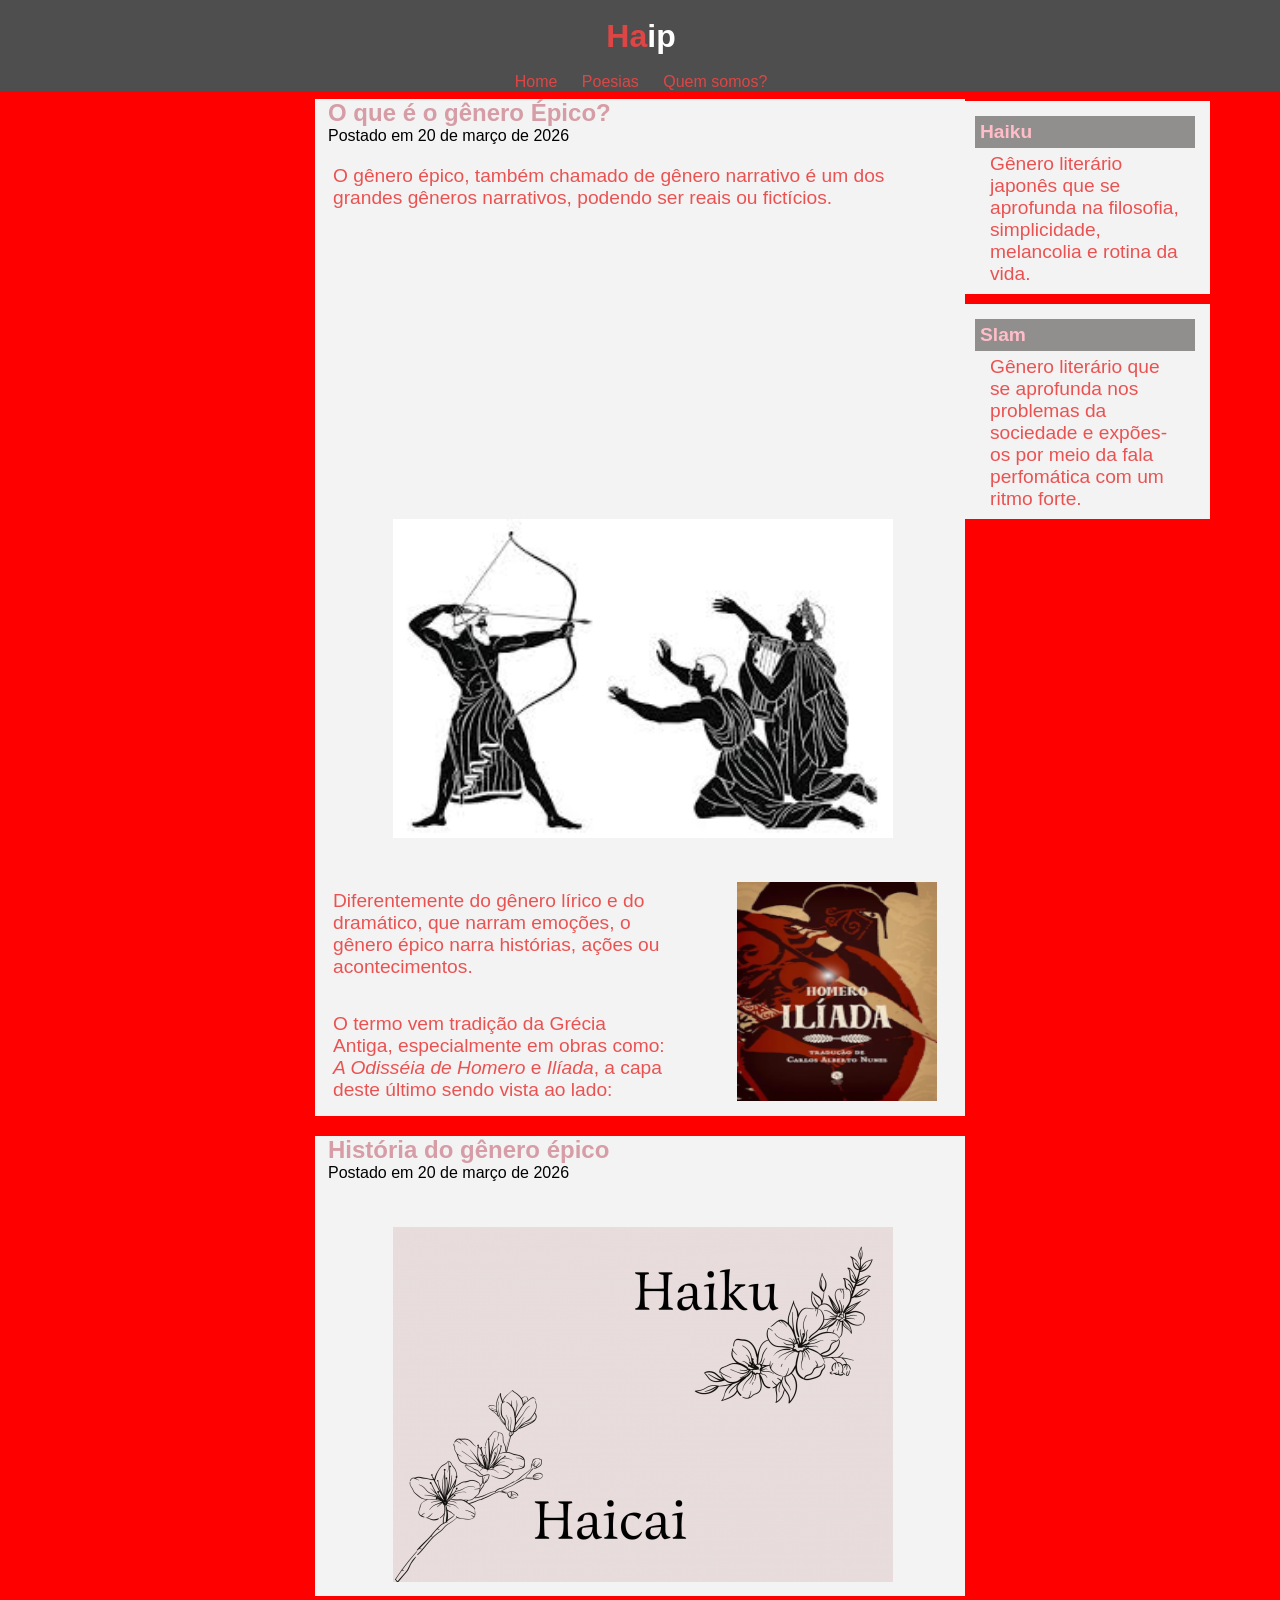
==== epico.html @ 8a3ad2b1 "Update 1 22/03/26 Terminei a página Haikujp e comecei a página épico. SEGUIMOS!" ====
<!DOCTYPE html>
<html lang="pt-br">
<head>
    <meta charset="UTF-8">
    <meta name="viewport" content="width=device-width, initial-scale=1.0">
    <title>Haip - Épico</title>
    <link rel="stylesheet" href="style.css">
</head>
<body>
    <!-- Início cabeçalho -->
    <div id=cabeçalho>
        <div id="nome">
              <a href="index.html"> <h1 > Ha<span class="branco">ip</span></h1></a>             
        </div>
    
        <nav class="links">
            <a href="index.html"> Home</a> 
            <a href="poesias.html">Poesias</a> 
            <a href="quem.html">Quem somos?</a> 
        </nav>
   </div>
       <!-- Fim cabeçalho -->

       <!-- Inicio barra lateral -->
        
    <div class="barra-lateral">      
            <div>
                <div class="box" >
                    <a href="epico.html">
                        <h3>Haiku</h3>
                    
                    
                    
                        <p class="box">Gênero literário japonês que se aprofunda na filosofia, simplicidade, melancolia e rotina da vida.</p></a>   
                    </a>    
                </div>   
            </div>
    </div>       

        <div class="barra-lateral2">      
            <div>
                <div class="box" >
                    <a href="epico.html">
                        <h3>Slam</h3>
                    
                    
                    
                        <p class="box">Gênero literário que se aprofunda nos problemas da sociedade e expões-os por meio da fala perfomática com um ritmo forte.</p></a>   
                    </a>    
                </div>   
            </div>
    </div>       

        <!-- Fim barra lateral -->


   <!-- Inicio Conteúdo -->
   <main class="conteudo">

        <div class="postagem">
                <h2>O que é o gênero Épico? </h2>
                <span class="data">Postado em 20 de março de 2026</span>
                <p class="espaco texto">O gênero épico, também chamado de gênero narrativo é um dos grandes gêneros narrativos, podendo ser reais ou fictícios.</p>
                                <picture>
                    <source media="(max-width: )" srcset="" sizes="100%">
                    <img src="imagens/épico1.jpg" alt="Época do Épico">
                </picture> <br>

                <!-- Livros -->

                <picture>
                    <source media="(max-width: )" srcset="" sizes="100%">
                    <img id="livro" src="imagens/livro.png" alt="Época do Épico">
                </picture> <br>
                <p >Diferentemente do gênero lírico e do dramático, que narram emoções,  o gênero épico narra histórias, ações ou acontecimentos. </p>
                 
                <p>O termo vem tradição da Grécia Antiga, especialmente em obras como:<em> A Odisséia de Homero</em> e <em>Ilíada</em>, a capa deste último sendo vista ao lado:</p>
               
        </div>
    </main>    

 <main class="conteudo">

        <div class="postagem2"> 
                 <h2>História do gênero épico</h2>
            <span class="data">Postado em 20 de março de 2026</span>
            <p class="espaco"></p>
            <img src="imagens/Haiku2.png" alt="Haiku no Brasil"></a>
        </div>
          
    </main> 
      <!-- Fim Conteúdo -->

      

</body>
</html>
---- style.css ----
*{
    margin:0px;
    padding:0px;
    font-family: Arial, Helvetica, sans-serif;
   
}
body{
  
    background: rgb(255, 0, 0);
    font-size: 16px;
}
/* ********************************** */
/* inicio Cabeçalho */

#cabeçalho{
     background: rgb(78, 78, 78);
     padding: 0px 0px 0px 2px;
     
}

.box a {
    text-decoration: none;
}

#cabeçalho a{
    text-decoration: none;
    padding: 10px;
    margin-top:10px;
    color:rgba(233, 69, 69, 0.925);
}

#nome, .links{
    text-align: center;
    color:rgba(241, 27, 27, 0.925);
   }


 .branco{
    color:white;
    
}


#cabeçalho a:hover{
    background: 20px whitesmoke;
    padding: 1px;
}   




/* ******************** */
/* fim Cabeçalho */

/* **************************************** */

/* inicio barra lateral */

.barra-lateral{
        width: 250px;
        float: right;
        background: rgb(243, 243, 243);
        margin: 10px 70px 0px;
        padding: 10px 0px;
         }

.barra-lateral2{
        width: 250px;
        float:  right;
        clear: right;
        background: rgb(243, 243, 243);
        margin: 10px 70px 0px;
        padding: 10px 0px;
    }

 h3{
    background-color: rgb(145, 142, 142);
    padding:5px;
    font-size: 1.2em;
    color: rgb(255, 189, 199);
    }

.box{ 
     background: rgb(243, 243, 243);
    margin: 0px 10px;
    padding: 5px;
    height: 40px;
    display:inline-block;
}



/* Fim barra lateral */
/*  *****************************************/
/* Início conteúdo */

h2, p{
    color: rgb(214, 157, 166);
    margin-left:5px;    
}



.conteudo{
    width: 650px;
    background:rgb(243, 243, 243);
    margin:0 auto;
    
}

.postagem, .postagem2{
    margin: 8px;
    margin-bottom:20px;
    
}


.postagem a, .postagem2 a{
    color:  rgba(233, 69, 69, 0.925);
    text-decoration: none;
    padding: 10px;
    margin: 0px 0px 0px 20px;
}


a:hover p{
  color: rgb(14, 14, 163);  
}

p{
    font-size: 1.2em;
    color: rgba(233, 69, 69, 0.925);    
    margin: 10px;
}

.espaco{
    margin: 10px;
}

.data {
  color: black;
   margin-left:5px;    
}

.postagem p, .postagem2 p{
    padding:10px 0 0 0;
    padding-bottom: 15px;
}

img{
    padding-left: 70px;
    width:500px;
    margin-bottom: 10px;
}

/* Fim de Conteudo */
/* **************************** */

/* Página Japão */

ul{
    text-decoration: none;
    
}

li{
   font-size: 20px; 
   color:brown; 
}

.imgjp{
    float: right;
    height: 250px;
    width:300px;
    padding: 0 10px 0 0;
    margin-left: 20px;
}

.imgjp2{
    height: 250px;
    width:300px;
    padding: 10px 10px 0 10px;
    float: left;
}

h2.pad{
    padding-top: 20px;
}
/* Fim pag JP */
/* ******************************** */

/* Início pag épico */

#livro{
    width: 200px;
    height:219px;
    float:right;
    margin-top: 30px;
    margin-right:20px;
}

/* Fim pag épico */
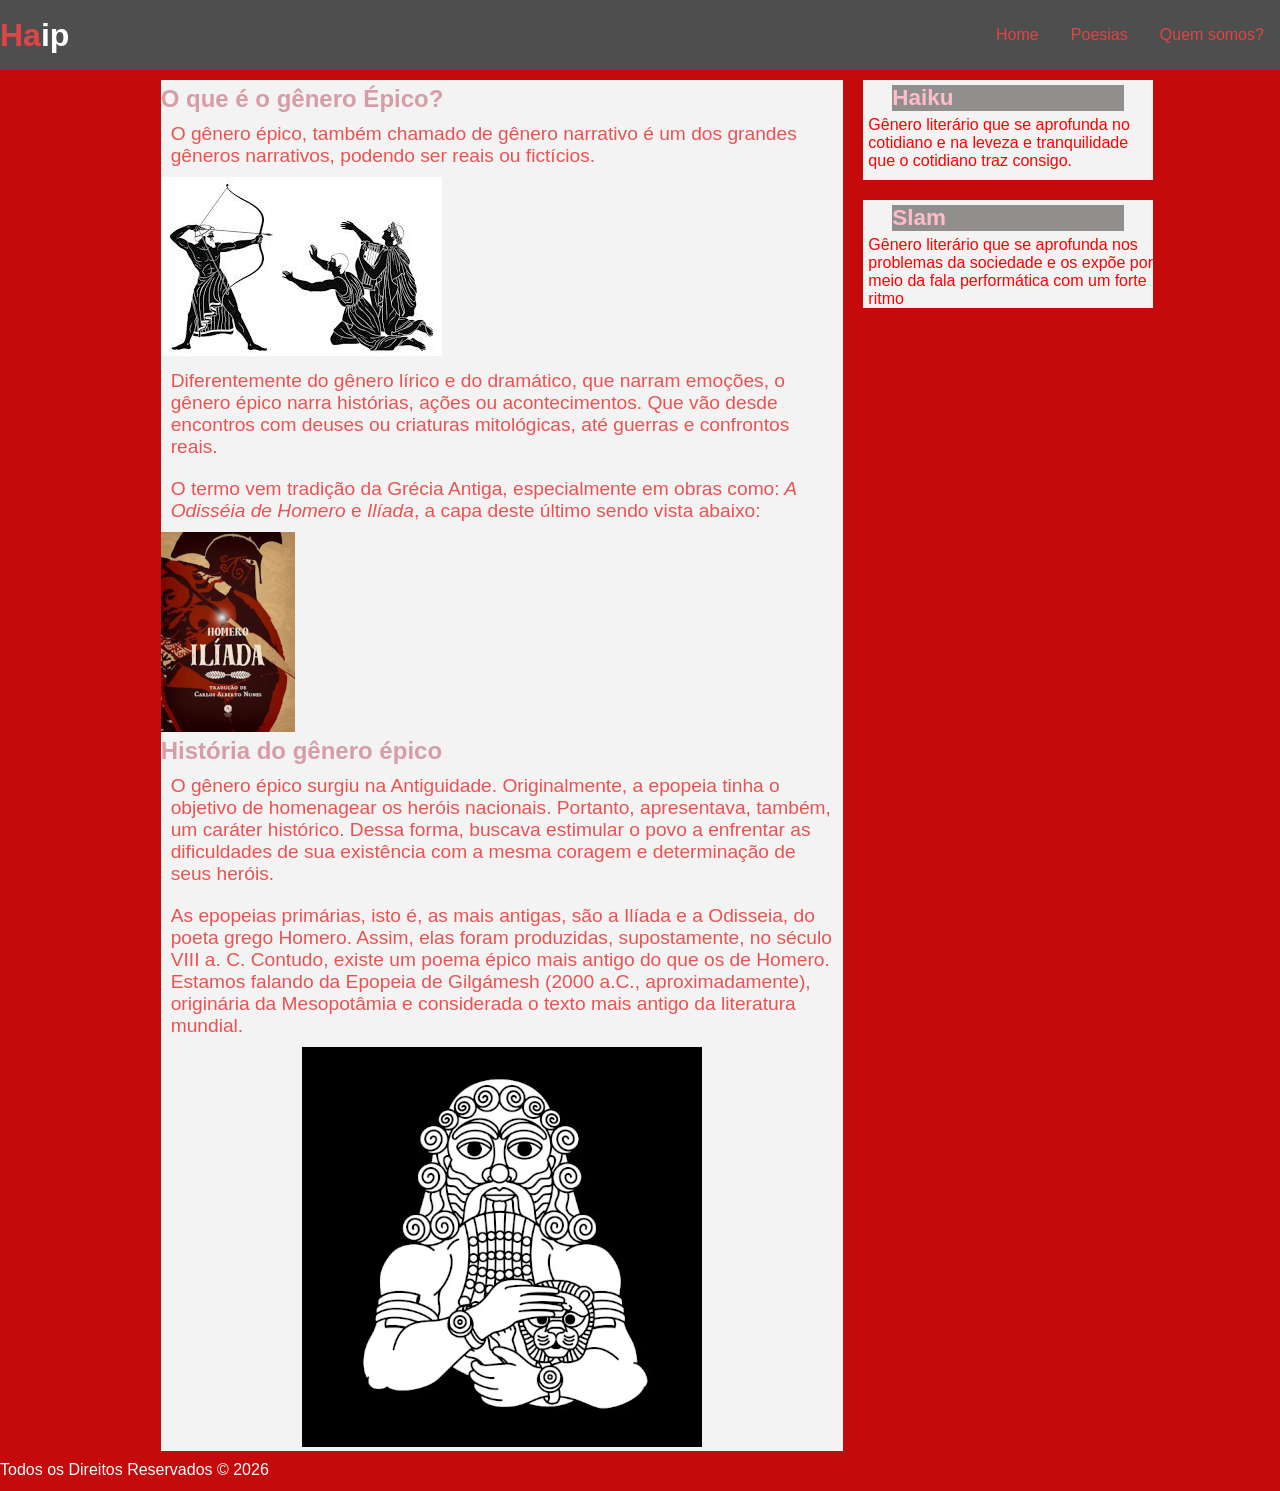
==== commit 6828ffd4: "FINAL? Terminei o site" ====
--- a/epico.html
+++ b/epico.html
@@ -3,95 +3,91 @@
 <head>
     <meta charset="UTF-8">
     <meta name="viewport" content="width=device-width, initial-scale=1.0">
-    <title>Haip - Épico</title>
+    <title>Haiku no Japão</title>
     <link rel="stylesheet" href="style.css">
+    <link rel="shortcut icon" href="imagens/sakura.ico" type="image/x-icon">
 </head>
 <body>
-    <!-- Início cabeçalho -->
-    <div id=cabeçalho>
-        <div id="nome">
-              <a href="index.html"> <h1 > Ha<span class="branco">ip</span></h1></a>             
-        </div>
-    
-        <nav class="links">
-            <a href="index.html"> Home</a> 
-            <a href="poesias.html">Poesias</a> 
-            <a href="quem.html">Quem somos?</a> 
-        </nav>
-   </div>
-       <!-- Fim cabeçalho -->
+     <div class="container">
+        <!-- Início Cabeçalho  -->
+        <header>
+            <h1>
+                <a href="index.html"> <span id="ha">Ha</span><span id="ip">ip</span></a>
+            </h1>
+            <nav>  
+                <a href="index.html" target="_self">Home </a>
+                <a href="poesias.html" target="_self">Poesias </a>
+                <a href="quem.html" target="_self">Quem somos?</a>
+            </nav>
+        </header>
+        <!-- Fim Cabeçalho -->
 
-       <!-- Inicio barra lateral -->
-        
-    <div class="barra-lateral">      
-            <div>
-                <div class="box" >
-                    <a href="epico.html">
-                        <h3>Haiku</h3>
-                    
-                    
-                    
-                        <p class="box">Gênero literário japonês que se aprofunda na filosofia, simplicidade, melancolia e rotina da vida.</p></a>   
-                    </a>    
-                </div>   
+        <!-- Início Lateral  -->
+        <aside>
+            <!-- Início box 1 -->
+            <div class="box1">
+                        <div class="titulo">
+                            <h3>Haiku</h3>
+                        </div>
+                    <a href="haikujp.html" target="_self">
+                        <div class="textolateral">
+                            <p>Gênero literário que se aprofunda no cotidiano e na leveza e tranquilidade que o cotidiano traz consigo.</p>
+                        </div>
+                    </a>
             </div>
-    </div>       
+            <!-- Fim box 1 -->
 
-        <div class="barra-lateral2">      
-            <div>
-                <div class="box" >
-                    <a href="epico.html">
+            <!-- Início box 2 -->
+             <div class="box2">
+                    <div class="titulo">
                         <h3>Slam</h3>
-                    
-                    
-                    
-                        <p class="box">Gênero literário que se aprofunda nos problemas da sociedade e expões-os por meio da fala perfomática com um ritmo forte.</p></a>   
-                    </a>    
-                </div>   
+                    </div>
+                    <a href="slam.html" target="_self">
+                        <div class="textolateral">
+                            <p>Gênero literário que se aprofunda nos problemas da sociedade e os expõe por meio da fala performática com um forte ritmo</p>
+                        </div>
+                    </a>
+            </div> 
+            <!-- Fim box 2 -->
+        </aside> <!--fim Lateral-->
+        <main>
+            <div class="conteudo">
+                <h2>O que é o gênero Épico? </h2>
+                <p class="texto">
+                    O gênero épico, também chamado de gênero narrativo é um dos grandes gêneros narrativos, podendo ser reais ou fictícios.
+                </p>
+                <div class="imagens">
+                    <picture>
+                        <img src="imagens/épico1.jpg" alt="Exemplo de imagens grega">
+                    </picture>
+                </div>
+                <p class="texto">
+                    Diferentemente do gênero lírico e do dramático, que narram emoções, o gênero épico narra histórias, ações ou acontecimentos. Que vão desde encontros com deuses ou criaturas mitológicas, até guerras e confrontos reais.
+                </p>
+
+                <p class="texto">
+                    O termo vem tradição da Grécia Antiga, especialmente em obras como:<em> A Odisséia de Homero</em> e <em>Ilíada</em>, a capa deste último sendo vista abaixo:
+                    <div class="imagens">
+                        <picture style="display: flex;">
+                            <img src="imagens/livro.png" alt="capa de Ilíada">
+                        </picture>
+                    </div>
+                </p>
+                <h2>História do gênero épico</h2>
+                <P class="texto">
+                    O gênero épico surgiu na Antiguidade. Originalmente, a epopeia tinha o objetivo de homenagear os heróis nacionais. Portanto, apresentava, também, um caráter histórico. Dessa forma, buscava estimular o povo a enfrentar as dificuldades de sua existência com a mesma coragem e determinação de seus heróis.
+                </P>
+
+                <p class="texto">
+                    As epopeias primárias, isto é, as mais antigas, são a Ilíada e a Odisseia, do poeta grego Homero. Assim, elas foram produzidas, supostamente, no século VIII a. C. Contudo, existe um poema épico mais antigo do que os de Homero. Estamos falando da Epopeia de Gilgámesh (2000 a.C., aproximadamente), originária da Mesopotâmia e considerada o texto mais antigo da literatura mundial.
+                </p>
+                <div class="imagem">
+                    <picture>
+                        <source media="(max-width:360px )" srcset="imagens/gilgamesh-p.webp">
+                        <img src="imagens/gilgamesh-g.webp" alt="">
+                    </picture>
+                </div>
             </div>
-    </div>       
-
-        <!-- Fim barra lateral -->
-
-
-   <!-- Inicio Conteúdo -->
-   <main class="conteudo">
-
-        <div class="postagem">
-                <h2>O que é o gênero Épico? </h2>
-                <span class="data">Postado em 20 de março de 2026</span>
-                <p class="espaco texto">O gênero épico, também chamado de gênero narrativo é um dos grandes gêneros narrativos, podendo ser reais ou fictícios.</p>
-                                <picture>
-                    <source media="(max-width: )" srcset="" sizes="100%">
-                    <img src="imagens/épico1.jpg" alt="Época do Épico">
-                </picture> <br>
-
-                <!-- Livros -->
-
-                <picture>
-                    <source media="(max-width: )" srcset="" sizes="100%">
-                    <img id="livro" src="imagens/livro.png" alt="Época do Épico">
-                </picture> <br>
-                <p >Diferentemente do gênero lírico e do dramático, que narram emoções,  o gênero épico narra histórias, ações ou acontecimentos. </p>
-                 
-                <p>O termo vem tradição da Grécia Antiga, especialmente em obras como:<em> A Odisséia de Homero</em> e <em>Ilíada</em>, a capa deste último sendo vista ao lado:</p>
-               
-        </div>
-    </main>    
-
- <main class="conteudo">
-
-        <div class="postagem2"> 
-                 <h2>História do gênero épico</h2>
-            <span class="data">Postado em 20 de março de 2026</span>
-            <p class="espaco"></p>
-            <img src="imagens/Haiku2.png" alt="Haiku no Brasil"></a>
-        </div>
-          
-    </main> 
-      <!-- Fim Conteúdo -->
-
-      
-
-</body>
-</html>+        </main>
+        <footer>Todos os Direitos Reservados &copy; 2026</footer>
+    </div>
--- a/style.css
+++ b/style.css
@@ -1,202 +1,253 @@
 *{
+    padding:0px;
     margin:0px;
-    padding:0px;
     font-family: Arial, Helvetica, sans-serif;
-   
-}
+}
+
 body{
-  
-    background: rgb(255, 0, 0);
+    color: white;
+    background: rgb(196, 10, 10);
     font-size: 16px;
 }
-/* ********************************** */
-/* inicio Cabeçalho */
-
-#cabeçalho{
-     background: rgb(78, 78, 78);
-     padding: 0px 0px 0px 2px;
-     
-}
-
-.box a {
+
+/* Início Estrutura */
+
+.container{
+    display:grid;
+    grid-template: 70px 1fr 30px / 1fr 1fr 1fr ;
+    grid-template-areas: 
+    'header header header '
+    'main main aside'
+    'footer footer footer';
+    min-height: auto;
+}
+
+main{
+    grid-area: main;
+}
+
+aside{
+    grid-area: aside;
+    display: flex;
+    flex-direction: column ;
+    width:80%;
+}
+
+footer{
+    grid-area:footer;
+}
+/* FIM Estrutura */
+
+/* Início Cabeçalho */
+
+header{
+    grid-area: header;
+    display:flex;
+    flex-flow:row wrap;
+    justify-content: space-between;
+    align-items: center;
+    gap:5px;
+    background: rgb(78, 78, 78);
+}
+
+nav{
+    display: flex;
+    justify-content: space-around;
+    width:300px;
+}
+
+a{
     text-decoration: none;
 }
 
-#cabeçalho a{
-    text-decoration: none;
-    padding: 10px;
-    margin-top:10px;
+nav > a{
     color:rgba(233, 69, 69, 0.925);
 }
 
-#nome, .links{
-    text-align: center;
-    color:rgba(241, 27, 27, 0.925);
-   }
-
-
- .branco{
+#ha{
+    color:rgba(233, 69, 69, 0.925);
+}
+
+#ip{
     color:white;
-    
-}
-
-
-#cabeçalho a:hover{
-    background: 20px whitesmoke;
-    padding: 1px;
-}   
-
-
-
-
-/* ******************** */
-/* fim Cabeçalho */
-
-/* **************************************** */
-
-/* inicio barra lateral */
-
-.barra-lateral{
-        width: 250px;
-        float: right;
-        background: rgb(243, 243, 243);
-        margin: 10px 70px 0px;
-        padding: 10px 0px;
-         }
-
-.barra-lateral2{
-        width: 250px;
-        float:  right;
-        clear: right;
-        background: rgb(243, 243, 243);
-        margin: 10px 70px 0px;
-        padding: 10px 0px;
-    }
-
- h3{
+}
+
+/* Fim Cabeçalho */
+
+/* Início conteúdo lateral*/
+
+.box1{
+    width: 85%; 
+    min-height:100px;
+    margin:10px;
+    display:flex;
+    align-items:center;
+    background:rgb(243, 243, 243);
+    flex-flow: column;
+    grid-area:box1;
+}
+
+.box2{
+    width: 85%; 
+    margin:10px;
+    display:flex;
+    align-items:center;
+    background:rgb(243, 243, 243);
+    flex-flow: column;
+    grid-area:box2;
+}
+
+.box1 > a:hover{
+    background: transparent;
+}
+
+.box2 > a:hover{
+    background: transparent;
+}
+
+.titulo{
+    display:flex;
+    width:80%;
     background-color: rgb(145, 142, 142);
-    padding:5px;
+    align-items:flex-start;
+    margin-top:5px;
     font-size: 1.2em;
     color: rgb(255, 189, 199);
-    }
-
-.box{ 
-     background: rgb(243, 243, 243);
-    margin: 0px 10px;
-    padding: 5px;
-    height: 40px;
-    display:inline-block;
-}
-
-
-
-/* Fim barra lateral */
-/*  *****************************************/
-/* Início conteúdo */
-
-h2, p{
-    color: rgb(214, 157, 166);
-    margin-left:5px;    
-}
-
-
+}
+
+.textolateral{
+    color:red;
+    margin:5px 0 0 5px;
+}
+
+ 
+/* FIM conteúdo lateral*/
+
+/* Início conteúdo principal */
 
 .conteudo{
-    width: 650px;
-    background:rgb(243, 243, 243);
-    margin:0 auto;
-    
-}
-
-.postagem, .postagem2{
-    margin: 8px;
-    margin-bottom:20px;
-    
-}
-
-
-.postagem a, .postagem2 a{
-    color:  rgba(233, 69, 69, 0.925);
-    text-decoration: none;
-    padding: 10px;
-    margin: 0px 0px 0px 20px;
-}
-
-
-a:hover p{
-  color: rgb(14, 14, 163);  
-}
-
-p{
+    width: 80%; 
+    float:right;
+    margin:10px;
+    display:flex;
+    align-items:flex-start;
+    background:rgb(243, 243, 243);
+    flex-flow: column;
+}
+
+h2{
+    color: rgb(214, 157, 166);  
+    margin-top: 5px;
+}
+
+.data {
+  color: black;
+   margin:5px 0 0 5px;    
+}
+
+.texto{
     font-size: 1.2em;
     color: rgba(233, 69, 69, 0.925);    
     margin: 10px;
 }
 
-.espaco{
-    margin: 10px;
+.imagem{
+    display:flex;
+    width:100%;
+    justify-content: center;
+}
+
+a:hover {
+    color:blue;
+    background:transparent;
+}
+
+a:hover p{
+    color: blue;
+}
+
+.citacao{
+    color:black;
+    display:flex;
+    flex-flow: row wrap;
+    width:100%;
+    height: auto;
+    justify-content: center;
+}
+
+.titulop{
+    margin: 0px 10px 10px 10px;    
+    color: rgb(196, 147, 155);    
+}
+
+
+/* Fim Conteúdo principal pág.001 */
+/* Início Responsividade */
+@media (max-width:360px){
+    
+.container{
+    grid-template: 70px auto 250px /  auto;
+    grid-template-areas:
+    'header '
+    'main '
+    'footer ';
+}
+
+header{
+    grid-area: header;
+    display:flex;
+    flex-flow:column wrap;
+    justify-content: space-between;
+    align-items: center;
+    gap:5px;
+    background: rgb(78, 78, 78);
+}
+
+aside{
+    display:none;
+}
+
+.conteudo{
+    width: auto; 
+    margin:10px;
+    display:flex;
+    align-items:flex-start;
+    background:rgb(243, 243, 243);
+    flex-flow: column ;
+}
+
+
+
+h2{
+    color: rgb(214, 157, 166);  
+    margin-top: 5px;
 }
 
 .data {
   color: black;
-   margin-left:5px;    
-}
-
-.postagem p, .postagem2 p{
-    padding:10px 0 0 0;
-    padding-bottom: 15px;
-}
-
-img{
-    padding-left: 70px;
-    width:500px;
-    margin-bottom: 10px;
-}
-
-/* Fim de Conteudo */
-/* **************************** */
-
-/* Página Japão */
-
-ul{
-    text-decoration: none;
-    
-}
-
-li{
-   font-size: 20px; 
-   color:brown; 
-}
-
-.imgjp{
-    float: right;
-    height: 250px;
-    width:300px;
-    padding: 0 10px 0 0;
-    margin-left: 20px;
-}
-
-.imgjp2{
-    height: 250px;
-    width:300px;
-    padding: 10px 10px 0 10px;
-    float: left;
-}
-
-h2.pad{
-    padding-top: 20px;
-}
-/* Fim pag JP */
-/* ******************************** */
-
-/* Início pag épico */
-
-#livro{
-    width: 200px;
-    height:219px;
-    float:right;
-    margin-top: 30px;
-    margin-right:20px;
-}
-
-/* Fim pag épico */+   margin:5px 0 0 5px;    
+}
+
+.texto{
+    font-size: 1.2em;
+    color: rgba(233, 69, 69, 0.925);    
+    margin: 10px;
+}
+
+.imagem{
+    display:flex;
+    width:100%;
+    justify-content: center;
+}
+
+a:hover {
+    color:blue;
+    background:transparent;
+}
+
+a:hover p{
+    color: blue;
+}
+}
+
+
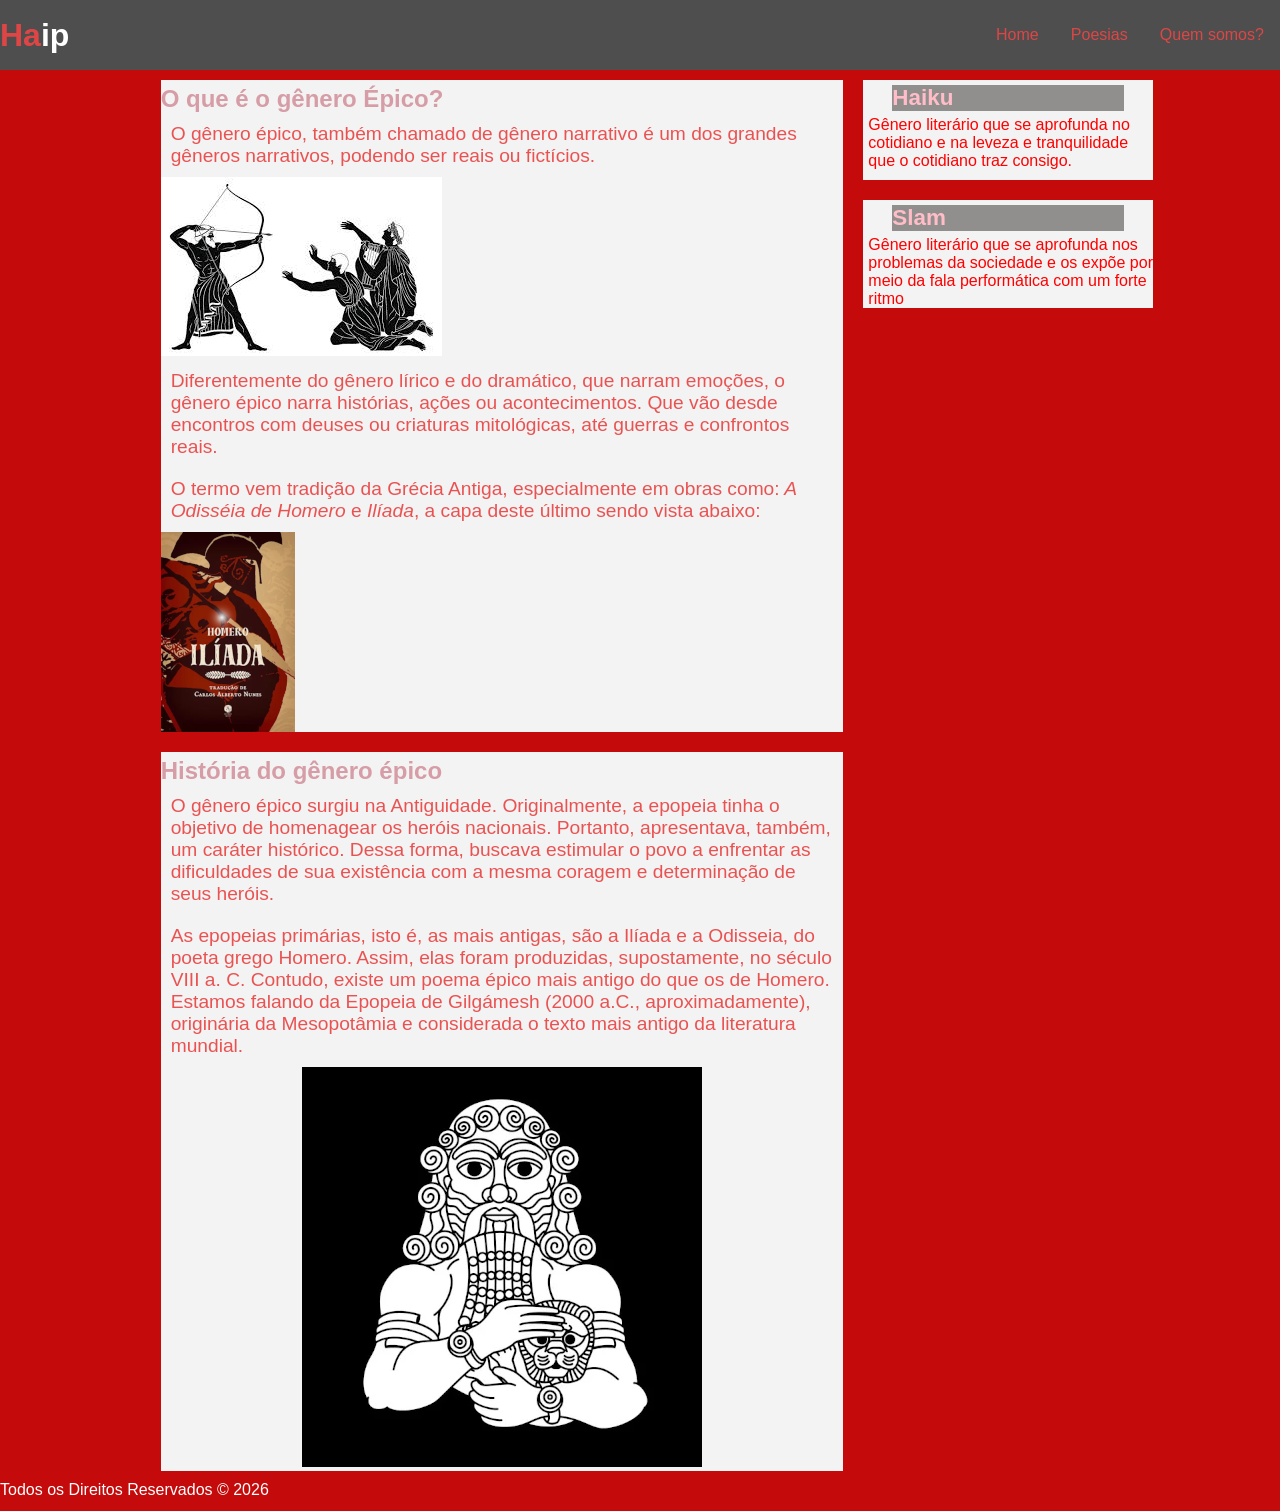
==== commit 73035391: "Final. Fim do projeto" ====
--- a/epico.html
+++ b/epico.html
@@ -3,7 +3,7 @@
 <head>
     <meta charset="UTF-8">
     <meta name="viewport" content="width=device-width, initial-scale=1.0">
-    <title>Haiku no Japão</title>
+    <title>Haip - Épico</title>
     <link rel="stylesheet" href="style.css">
     <link rel="shortcut icon" href="imagens/sakura.ico" type="image/x-icon">
 </head>
@@ -73,6 +73,8 @@
                         </picture>
                     </div>
                 </p>
+            </div>    
+            <div class="conteudo">
                 <h2>História do gênero épico</h2>
                 <P class="texto">
                     O gênero épico surgiu na Antiguidade. Originalmente, a epopeia tinha o objetivo de homenagear os heróis nacionais. Portanto, apresentava, também, um caráter histórico. Dessa forma, buscava estimular o povo a enfrentar as dificuldades de sua existência com a mesma coragem e determinação de seus heróis.
--- a/style.css
+++ b/style.css
@@ -250,4 +250,70 @@
 }
 }
 
-
+/* Dispositivos médios */
+@media (max-width:768px){
+    .container{
+    grid-template: 70px auto 250px/ auto;
+    grid-template-areas:
+    'header '
+    'main '
+    'footer';
+}
+
+header{
+    grid-area: header;
+    display:flex;
+    flex-flow:column wrap;
+    justify-content: space-between;
+    align-items: center;
+    gap:5px;
+    background: rgb(78, 78, 78);
+}
+
+aside{
+   display:none;
+}
+
+.conteudo{
+    width: 98%; 
+    height:auto;
+    margin:10px;
+    display:flex;
+    align-items:flex-start;
+    background:rgb(243, 243, 243);
+    flex-flow: column ;
+}
+
+
+
+h2{
+    color: rgb(214, 157, 166);  
+    margin-top: 5px;
+}
+
+.data {
+  color: black;
+   margin:5px 0 0 5px;    
+}
+
+.texto{
+    font-size: 1.2em;
+    color: rgba(233, 69, 69, 0.925);    
+    margin: 10px;
+}
+
+.imagem{
+    display:flex;
+    width:100%;
+    justify-content: center;
+}
+
+a:hover {
+    color:blue;
+    background:transparent;
+}
+
+a:hover p{
+    color: blue;
+}
+}
